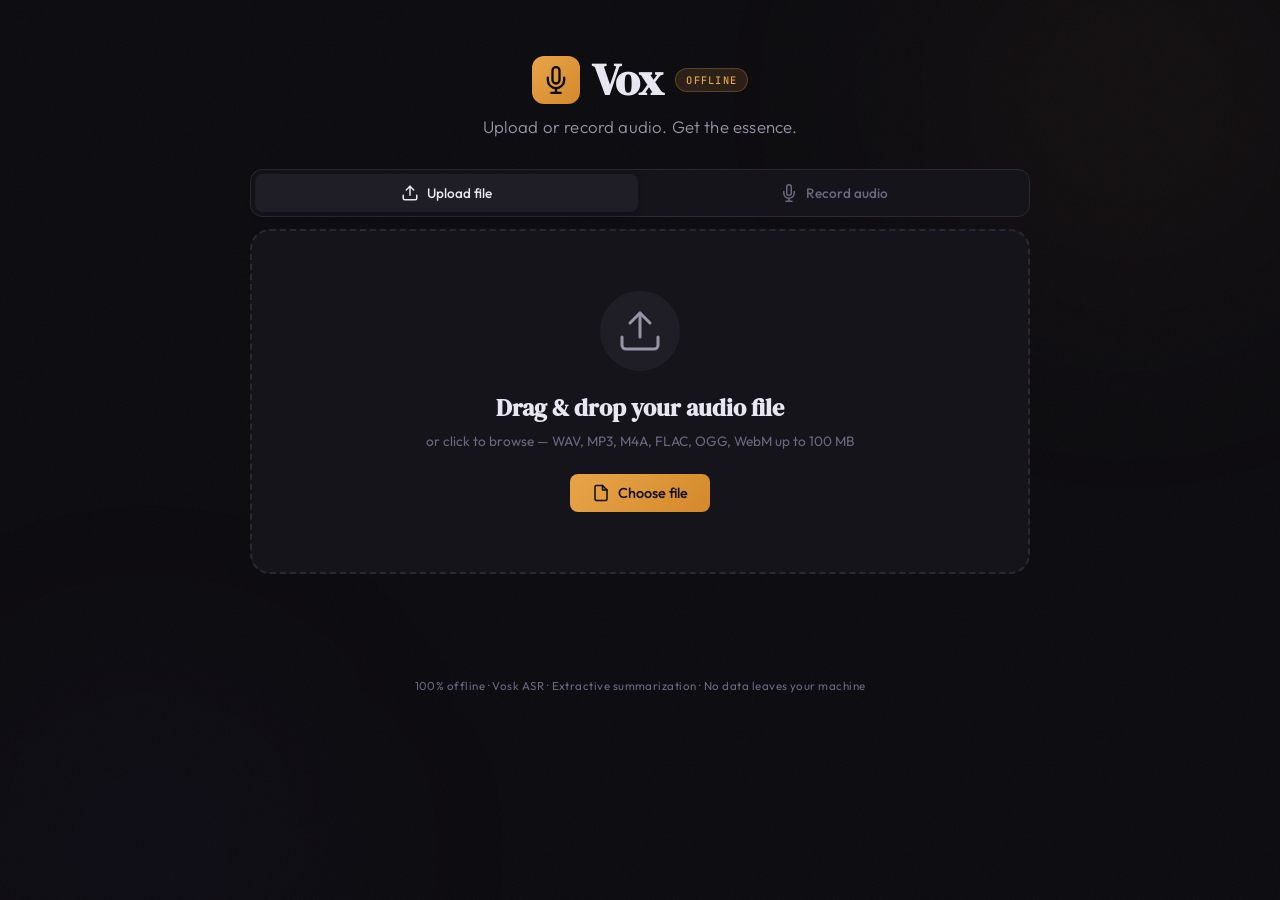
==== templates/index.html @ a443323e "initial commit" ====
<!doctype html>
<html lang="en">
<head>
  <meta charset="utf-8">
  <meta name="viewport" content="width=device-width, initial-scale=1.0">
  <title>Vox — Audio Summarizer</title>

  <!-- Fonts -->
  <link rel="preconnect" href="https://fonts.googleapis.com">
  <link rel="preconnect" href="https://fonts.gstatic.com" crossorigin>
  <link href="https://fonts.googleapis.com/css2?family=DM+Serif+Display&family=JetBrains+Mono:wght@400;500&family=Outfit:wght@300;400;500;600;700&display=swap" rel="stylesheet">

  <link rel="stylesheet" href="/static/style.css">
</head>
<body>

  <!-- Ambient background -->
  <div class="bg-grain"></div>
  <div class="bg-glow bg-glow--1"></div>
  <div class="bg-glow bg-glow--2"></div>

  <!-- ─── Header ─────────────────────────────────────── -->
  <header class="header">
    <div class="header__brand">
      <div class="header__icon">
        <svg width="28" height="28" viewBox="0 0 24 24" fill="none" stroke="currentColor" stroke-width="2" stroke-linecap="round" stroke-linejoin="round">
          <path d="M12 1a3 3 0 0 0-3 3v8a3 3 0 0 0 6 0V4a3 3 0 0 0-3-3z"/>
          <path d="M19 10v2a7 7 0 0 1-14 0v-2"/>
          <line x1="12" y1="19" x2="12" y2="23"/>
          <line x1="8" y1="23" x2="16" y2="23"/>
        </svg>
      </div>
      <h1 class="header__title">Vox</h1>
      <span class="header__badge">Offline</span>
    </div>
    <p class="header__tagline">Upload or record audio. Get the essence.</p>
  </header>

  <!-- ─── Main Container ─────────────────────────────── -->
  <main class="main">

    <!-- Upload Zone -->
    <section id="upload-zone" class="upload-zone">

      <!-- Mode Tabs -->
      <div class="mode-tabs">
        <button class="mode-tab active" id="tab-upload" data-mode="upload">
          <svg width="18" height="18" viewBox="0 0 24 24" fill="none" stroke="currentColor" stroke-width="2" stroke-linecap="round" stroke-linejoin="round"><path d="M21 15v4a2 2 0 0 1-2 2H5a2 2 0 0 1-2-2v-4"/><polyline points="17 8 12 3 7 8"/><line x1="12" y1="3" x2="12" y2="15"/></svg>
          Upload file
        </button>
        <button class="mode-tab" id="tab-record" data-mode="record">
          <svg width="18" height="18" viewBox="0 0 24 24" fill="none" stroke="currentColor" stroke-width="2" stroke-linecap="round" stroke-linejoin="round"><path d="M12 1a3 3 0 0 0-3 3v8a3 3 0 0 0 6 0V4a3 3 0 0 0-3-3z"/><path d="M19 10v2a7 7 0 0 1-14 0v-2"/><line x1="12" y1="19" x2="12" y2="23"/><line x1="8" y1="23" x2="16" y2="23"/></svg>
          Record audio
        </button>
      </div>

      <!-- Upload Panel -->
      <div class="upload-zone__inner" id="dropzone">
        <div class="upload-zone__icon">
          <svg width="48" height="48" viewBox="0 0 24 24" fill="none" stroke="currentColor" stroke-width="1.5" stroke-linecap="round" stroke-linejoin="round">
            <path d="M21 15v4a2 2 0 0 1-2 2H5a2 2 0 0 1-2-2v-4"/>
            <polyline points="17 8 12 3 7 8"/>
            <line x1="12" y1="3" x2="12" y2="15"/>
          </svg>
        </div>
        <h2 class="upload-zone__title">Drag & drop your audio file</h2>
        <p class="upload-zone__subtitle">or click to browse — WAV, MP3, M4A, FLAC, OGG, WebM up to 100 MB</p>
        <input type="file" id="file-input" accept="audio/*" hidden>
        <button class="btn btn--primary" id="browse-btn">
          <svg width="18" height="18" viewBox="0 0 24 24" fill="none" stroke="currentColor" stroke-width="2" stroke-linecap="round" stroke-linejoin="round"><path d="M14 2H6a2 2 0 0 0-2 2v16a2 2 0 0 0 2 2h12a2 2 0 0 0 2-2V8z"/><polyline points="14 2 14 8 20 8"/></svg>
          Choose file
        </button>
      </div>

      <!-- Record Panel -->
      <div class="recorder" id="recorder-panel" hidden>
        <div class="recorder__visual">
          <canvas id="waveform-canvas" class="recorder__canvas"></canvas>
          <div class="recorder__timer" id="rec-timer">00:00</div>
        </div>
        <div class="recorder__controls">
          <button class="rec-btn rec-btn--start" id="rec-start-btn" title="Start recording">
            <svg width="22" height="22" viewBox="0 0 24 24" fill="currentColor"><circle cx="12" cy="12" r="8"/></svg>
          </button>
          <button class="rec-btn rec-btn--stop" id="rec-stop-btn" title="Stop recording" hidden>
            <svg width="20" height="20" viewBox="0 0 24 24" fill="currentColor"><rect x="6" y="6" width="12" height="12" rx="2"/></svg>
          </button>
          <button class="rec-btn rec-btn--pause" id="rec-pause-btn" title="Pause" hidden>
            <svg width="20" height="20" viewBox="0 0 24 24" fill="currentColor"><rect x="6" y="5" width="4" height="14" rx="1"/><rect x="14" y="5" width="4" height="14" rx="1"/></svg>
          </button>
        </div>
        <p class="recorder__hint" id="rec-hint">Click the red button to start recording</p>
      </div>

      <!-- Recording preview (shown after recording stops) -->
      <div class="rec-preview" id="rec-preview" hidden>
        <div class="rec-preview__player">
          <div class="file-preview__icon">
            <svg width="24" height="24" viewBox="0 0 24 24" fill="none" stroke="currentColor" stroke-width="2" stroke-linecap="round" stroke-linejoin="round"><path d="M12 1a3 3 0 0 0-3 3v8a3 3 0 0 0 6 0V4a3 3 0 0 0-3-3z"/><path d="M19 10v2a7 7 0 0 1-14 0v-2"/></svg>
          </div>
          <div class="rec-preview__info">
            <p class="file-preview__name">Recording</p>
            <p class="file-preview__meta" id="rec-meta">—</p>
          </div>
          <audio id="rec-audio-player" class="rec-preview__audio" controls></audio>
        </div>
        <div class="file-preview__actions">
          <button class="btn btn--ghost btn--sm" id="rec-discard-btn">Discard</button>
          <button class="btn btn--primary" id="rec-process-btn">
            <svg width="18" height="18" viewBox="0 0 24 24" fill="none" stroke="currentColor" stroke-width="2" stroke-linecap="round" stroke-linejoin="round"><polygon points="5 3 19 12 5 21 5 3"/></svg>
            Transcribe & Summarize
          </button>
        </div>
      </div>

      <!-- File preview (shown after file selection) -->
      <div class="file-preview" id="file-preview" hidden>
        <div class="file-preview__info">
          <div class="file-preview__icon">
            <svg width="24" height="24" viewBox="0 0 24 24" fill="none" stroke="currentColor" stroke-width="2" stroke-linecap="round" stroke-linejoin="round">
              <polygon points="11 5 6 9 2 9 2 15 6 15 11 19 11 5"/>
              <path d="M19.07 4.93a10 10 0 0 1 0 14.14"/>
              <path d="M15.54 8.46a5 5 0 0 1 0 7.07"/>
            </svg>
          </div>
          <div>
            <p class="file-preview__name" id="file-name">—</p>
            <p class="file-preview__meta" id="file-meta">—</p>
          </div>
        </div>
        <div class="file-preview__actions">
          <button class="btn btn--ghost btn--sm" id="clear-btn">Change</button>
          <button class="btn btn--primary" id="process-btn">
            <svg width="18" height="18" viewBox="0 0 24 24" fill="none" stroke="currentColor" stroke-width="2" stroke-linecap="round" stroke-linejoin="round"><polygon points="5 3 19 12 5 21 5 3"/></svg>
            Transcribe & Summarize
          </button>
        </div>
      </div>
    </section>

    <!-- Processing Overlay -->
    <section id="processing" class="processing" hidden>
      <div class="processing__spinner"></div>
      <h2 class="processing__title">Processing your audio…</h2>
      <p class="processing__step" id="processing-step">Converting audio format</p>
      <div class="processing__bar">
        <div class="processing__bar-fill" id="progress-fill"></div>
      </div>
    </section>

    <!-- Error -->
    <section id="error-section" class="error-section" hidden>
      <div class="error-card">
        <div class="error-card__icon">
          <svg width="28" height="28" viewBox="0 0 24 24" fill="none" stroke="currentColor" stroke-width="2" stroke-linecap="round" stroke-linejoin="round">
            <circle cx="12" cy="12" r="10"/><line x1="15" y1="9" x2="9" y2="15"/><line x1="9" y1="9" x2="15" y2="15"/>
          </svg>
        </div>
        <h3 class="error-card__title">Something went wrong</h3>
        <p class="error-card__msg" id="error-msg">—</p>
        <button class="btn btn--primary" id="retry-btn">Try again</button>
      </div>
    </section>

    <!-- ─── Results ──────────────────────────────────── -->
    <section id="results" class="results" hidden>

      <!-- Stats Row -->
      <div class="stats-row" id="stats-row">
        <div class="stat-card">
          <span class="stat-card__value" id="stat-words">—</span>
          <span class="stat-card__label">Words</span>
        </div>
        <div class="stat-card">
          <span class="stat-card__value" id="stat-sentences">—</span>
          <span class="stat-card__label">Sentences</span>
        </div>
        <div class="stat-card">
          <span class="stat-card__value" id="stat-duration">—</span>
          <span class="stat-card__label">Duration</span>
        </div>
        <div class="stat-card">
          <span class="stat-card__value" id="stat-reading">—</span>
          <span class="stat-card__label">Read time</span>
        </div>
      </div>

      <!-- Summary Card -->
      <div class="result-card result-card--summary" id="summary-card">
        <div class="result-card__header">
          <div class="result-card__badge">Summary</div>
          <button class="btn btn--icon" title="Copy summary" data-copy="summary-text">
            <svg width="16" height="16" viewBox="0 0 24 24" fill="none" stroke="currentColor" stroke-width="2" stroke-linecap="round" stroke-linejoin="round"><rect x="9" y="9" width="13" height="13" rx="2"/><path d="M5 15H4a2 2 0 0 1-2-2V4a2 2 0 0 1 2-2h9a2 2 0 0 1 2 2v1"/></svg>
          </button>
        </div>
        <p class="result-card__text" id="summary-text">—</p>
      </div>

      <!-- Keywords -->
      <div class="result-card result-card--keywords" id="keywords-card">
        <div class="result-card__header">
          <div class="result-card__badge">Keywords</div>
        </div>
        <div class="keywords-cloud" id="keywords-cloud"></div>
      </div>

      <!-- Top Sentences -->
      <div class="result-card" id="highlights-card">
        <div class="result-card__header">
          <div class="result-card__badge">Key Sentences</div>
        </div>
        <ol class="highlights-list" id="highlights-list"></ol>
      </div>

      <!-- Full Transcript -->
      <div class="result-card" id="transcript-card">
        <div class="result-card__header">
          <div class="result-card__badge">Full Transcript</div>
          <div class="result-card__actions">
            <button class="btn btn--icon" title="Copy transcript" data-copy="transcript-text">
              <svg width="16" height="16" viewBox="0 0 24 24" fill="none" stroke="currentColor" stroke-width="2" stroke-linecap="round" stroke-linejoin="round"><rect x="9" y="9" width="13" height="13" rx="2"/><path d="M5 15H4a2 2 0 0 1-2-2V4a2 2 0 0 1 2-2h9a2 2 0 0 1 2 2v1"/></svg>
            </button>
            <button class="btn btn--icon" title="Download transcript" id="download-btn">
              <svg width="16" height="16" viewBox="0 0 24 24" fill="none" stroke="currentColor" stroke-width="2" stroke-linecap="round" stroke-linejoin="round"><path d="M21 15v4a2 2 0 0 1-2 2H5a2 2 0 0 1-2-2v-4"/><polyline points="7 10 12 15 17 10"/><line x1="12" y1="15" x2="12" y2="3"/></svg>
            </button>
          </div>
        </div>
        <div class="transcript-body" id="transcript-text">—</div>
      </div>

      <!-- New Upload -->
      <div class="results__footer">
        <button class="btn btn--ghost" id="new-upload-btn">
          <svg width="18" height="18" viewBox="0 0 24 24" fill="none" stroke="currentColor" stroke-width="2" stroke-linecap="round" stroke-linejoin="round"><line x1="12" y1="5" x2="12" y2="19"/><line x1="5" y1="12" x2="19" y2="12"/></svg>
          Process another file
        </button>
      </div>
    </section>

  </main>

  <!-- Toast -->
  <div class="toast" id="toast" hidden>
    <svg width="16" height="16" viewBox="0 0 24 24" fill="none" stroke="currentColor" stroke-width="2.5" stroke-linecap="round" stroke-linejoin="round"><polyline points="20 6 9 17 4 12"/></svg>
    <span id="toast-msg">Copied!</span>
  </div>

  <footer class="footer">
    <p>100% offline · Vosk ASR · Extractive summarization · No data leaves your machine</p>
  </footer>

  <script src="/static/app.js"></script>
</body>
</html>
---- static/style.css ----
/* ═══════════════════════════════════════════════════════════════
   VOX — Offline Audio Summarizer
   Aesthetic: Dark editorial · warm amber accent · textured depth
   ═══════════════════════════════════════════════════════════════ */

/* ── Reset & Variables ────────────────────────────────────────── */
*,
*::before,
*::after {
  margin: 0;
  padding: 0;
  box-sizing: border-box;
}

/* Ensure hidden attribute always works, even when CSS sets display */
[hidden] {
  display: none !important;
}

:root {
  /* Palette */
  --bg:          #0c0b0f;
  --bg-card:     #15141a;
  --bg-card-alt: #1a1920;
  --bg-elevated: #1f1e26;
  --border:      #2a2833;
  --border-light:#3a384a;

  --text:        #e8e6f0;
  --text-muted:  #9894a8;
  --text-dim:    #6b6780;

  --accent:      #e8a44a;
  --accent-soft: #e8a44a22;
  --accent-glow: #e8a44a44;

  --success:     #5ce0a0;
  --error:       #f06868;
  --error-soft:  #f0686815;

  /* Type */
  --font-display: 'DM Serif Display', Georgia, serif;
  --font-body:    'Outfit', -apple-system, sans-serif;
  --font-mono:    'JetBrains Mono', 'Fira Code', monospace;

  /* Space */
  --radius:    12px;
  --radius-lg: 20px;
  --radius-sm: 8px;
  --gap:       20px;
}

html {
  font-size: 16px;
  scroll-behavior: smooth;
  -webkit-font-smoothing: antialiased;
  -moz-osx-font-smoothing: grayscale;
}

body {
  font-family: var(--font-body);
  background: var(--bg);
  color: var(--text);
  min-height: 100vh;
  overflow-x: hidden;
  position: relative;
}

/* ── Ambient Background ───────────────────────────────────────── */
.bg-grain {
  position: fixed;
  inset: 0;
  z-index: 0;
  opacity: 0.035;
  pointer-events: none;
  background-image: url("data:image/svg+xml,%3Csvg viewBox='0 0 256 256' xmlns='http://www.w3.org/2000/svg'%3E%3Cfilter id='n'%3E%3CfeTurbulence type='fractalNoise' baseFrequency='0.85' numOctaves='4' stitchTiles='stitch'/%3E%3C/filter%3E%3Crect width='100%25' height='100%25' filter='url(%23n)'/%3E%3C/svg%3E");
  background-size: 180px;
}

.bg-glow {
  position: fixed;
  border-radius: 50%;
  filter: blur(120px);
  pointer-events: none;
  z-index: 0;
}

.bg-glow--1 {
  width: 600px;
  height: 600px;
  top: -200px;
  right: -150px;
  background: radial-gradient(circle, #e8a44a10, transparent 70%);
}

.bg-glow--2 {
  width: 500px;
  height: 500px;
  bottom: -200px;
  left: -100px;
  background: radial-gradient(circle, #6c5ce710, transparent 70%);
}

/* ── Header ───────────────────────────────────────────────────── */
.header {
  position: relative;
  z-index: 1;
  text-align: center;
  padding: 56px 24px 32px;
  animation: fadeDown 0.6s ease-out;
}

.header__brand {
  display: inline-flex;
  align-items: center;
  gap: 12px;
  margin-bottom: 12px;
}

.header__icon {
  display: flex;
  align-items: center;
  justify-content: center;
  width: 48px;
  height: 48px;
  border-radius: var(--radius);
  background: linear-gradient(135deg, var(--accent), #d4892a);
  color: var(--bg);
}

.header__title {
  font-family: var(--font-display);
  font-size: 2.8rem;
  letter-spacing: -0.02em;
  color: var(--text);
  line-height: 1;
}

.header__badge {
  font-family: var(--font-mono);
  font-size: 0.65rem;
  font-weight: 500;
  text-transform: uppercase;
  letter-spacing: 0.12em;
  padding: 4px 10px;
  border-radius: 999px;
  background: var(--accent-soft);
  color: var(--accent);
  border: 1px solid var(--accent-glow);
}

.header__tagline {
  font-size: 1.05rem;
  font-weight: 300;
  color: var(--text-muted);
  letter-spacing: 0.01em;
}

/* ── Main ─────────────────────────────────────────────────────── */
.main {
  position: relative;
  z-index: 1;
  max-width: 820px;
  margin: 0 auto;
  padding: 0 20px 80px;
}

/* ── Buttons ──────────────────────────────────────────────────── */
.btn {
  display: inline-flex;
  align-items: center;
  gap: 8px;
  font-family: var(--font-body);
  font-size: 0.9rem;
  font-weight: 500;
  padding: 10px 22px;
  border: none;
  border-radius: var(--radius-sm);
  cursor: pointer;
  transition: all 0.2s ease;
  white-space: nowrap;
}

.btn--primary {
  background: linear-gradient(135deg, var(--accent), #d4892a);
  color: var(--bg);
}
.btn--primary:hover {
  transform: translateY(-1px);
  box-shadow: 0 8px 24px var(--accent-glow);
}
.btn--primary:active {
  transform: translateY(0);
}
.btn--primary:disabled {
  opacity: 0.7;
  cursor: not-allowed;
  transform: none;
  box-shadow: none;
}

.btn--ghost {
  background: transparent;
  color: var(--text-muted);
  border: 1px solid var(--border);
}
.btn--ghost:hover {
  color: var(--text);
  border-color: var(--border-light);
  background: var(--bg-elevated);
}

.btn--icon {
  background: transparent;
  color: var(--text-muted);
  border: 1px solid var(--border);
  padding: 8px;
  border-radius: var(--radius-sm);
}
.btn--icon:hover {
  color: var(--accent);
  border-color: var(--accent-glow);
  background: var(--accent-soft);
}

.btn--sm {
  font-size: 0.8rem;
  padding: 6px 14px;
}

/* ── Upload Zone ──────────────────────────────────────────────── */
.upload-zone {
  animation: fadeUp 0.6s ease-out 0.1s both;
}

.upload-zone__inner {
  border: 2px dashed var(--border);
  border-radius: var(--radius-lg);
  padding: 60px 32px;
  text-align: center;
  transition: all 0.3s ease;
  cursor: pointer;
  background: var(--bg-card);
}

.upload-zone__inner:hover,
.upload-zone__inner.dragover {
  border-color: var(--accent);
  background: var(--accent-soft);
}

.upload-zone__inner.dragover {
  transform: scale(1.01);
  box-shadow: 0 0 60px var(--accent-glow);
}

.upload-zone__icon {
  display: inline-flex;
  align-items: center;
  justify-content: center;
  width: 80px;
  height: 80px;
  border-radius: 50%;
  background: var(--bg-elevated);
  color: var(--text-muted);
  margin-bottom: 20px;
}

.upload-zone__title {
  font-family: var(--font-display);
  font-size: 1.5rem;
  margin-bottom: 8px;
  color: var(--text);
}

.upload-zone__subtitle {
  font-size: 0.85rem;
  color: var(--text-dim);
  margin-bottom: 24px;
}

/* ── Mode Tabs ─────────────────────────────────────────────────── */
.mode-tabs {
  display: flex;
  gap: 4px;
  padding: 4px;
  background: var(--bg-card);
  border: 1px solid var(--border);
  border-radius: var(--radius);
  margin-bottom: 12px;
}

.mode-tab {
  flex: 1;
  display: inline-flex;
  align-items: center;
  justify-content: center;
  gap: 8px;
  font-family: var(--font-body);
  font-size: 0.85rem;
  font-weight: 500;
  padding: 10px 16px;
  border: none;
  border-radius: var(--radius-sm);
  cursor: pointer;
  background: transparent;
  color: var(--text-dim);
  transition: all 0.25s ease;
}

.mode-tab:hover {
  color: var(--text-muted);
  background: var(--bg-elevated);
}

.mode-tab.active {
  background: var(--bg-elevated);
  color: var(--text);
  box-shadow: 0 2px 8px rgba(0, 0, 0, 0.2);
}

/* ── Recorder ──────────────────────────────────────────────────── */
.recorder {
  display: flex;
  flex-direction: column;
  align-items: center;
  padding: 40px 32px;
  background: var(--bg-card);
  border: 1px solid var(--border);
  border-radius: var(--radius-lg);
  text-align: center;
  animation: fadeUp 0.3s ease-out;
}

.recorder__visual {
  position: relative;
  width: 100%;
  max-width: 500px;
  margin-bottom: 28px;
}

.recorder__canvas {
  width: 100%;
  height: 100px;
  border-radius: var(--radius);
  background: var(--bg);
  border: 1px solid var(--border);
}

.recorder__timer {
  font-family: var(--font-mono);
  font-size: 2rem;
  font-weight: 500;
  color: var(--text);
  margin-top: 16px;
  letter-spacing: 0.06em;
  transition: color 0.3s;
}

.recorder__timer.recording {
  color: var(--error);
}

.recorder__controls {
  display: flex;
  align-items: center;
  gap: 16px;
  margin-bottom: 16px;
}

.rec-btn {
  display: flex;
  align-items: center;
  justify-content: center;
  border: none;
  border-radius: 50%;
  cursor: pointer;
  transition: all 0.2s ease;
}

.rec-btn--start {
  width: 64px;
  height: 64px;
  background: var(--error);
  color: white;
  box-shadow: 0 0 0 0 rgba(240, 104, 104, 0.4);
}

.rec-btn--start:hover {
  transform: scale(1.05);
  box-shadow: 0 0 0 8px rgba(240, 104, 104, 0.15);
}

.rec-btn--start.recording {
  animation: pulse-ring 1.5s ease-out infinite;
}

.rec-btn--stop {
  width: 56px;
  height: 56px;
  background: var(--bg-elevated);
  color: var(--error);
  border: 2px solid var(--error);
}

.rec-btn--stop:hover {
  background: var(--error-soft);
  transform: scale(1.05);
}

.rec-btn--pause {
  width: 48px;
  height: 48px;
  background: var(--bg-elevated);
  color: var(--text-muted);
  border: 2px solid var(--border);
}

.rec-btn--pause:hover {
  color: var(--text);
  border-color: var(--border-light);
}

.rec-btn--pause.paused {
  color: var(--accent);
  border-color: var(--accent);
}

.recorder__hint {
  font-size: 0.82rem;
  color: var(--text-dim);
}

/* ── Recording Preview ─────────────────────────────────────────── */
.rec-preview {
  display: flex;
  flex-direction: column;
  gap: 16px;
  padding: 20px 24px;
  background: var(--bg-card);
  border: 1px solid var(--border);
  border-radius: var(--radius-lg);
  animation: fadeUp 0.3s ease-out;
}

.rec-preview > .file-preview__actions {
  align-self: flex-end;
}

.rec-preview__player {
  display: flex;
  align-items: center;
  gap: 14px;
}

.rec-preview__info {
  flex: 1;
  min-width: 0;
}

.rec-preview__audio {
  height: 36px;
  border-radius: var(--radius-sm);
  flex-shrink: 0;
}

/* Style native audio player for dark theme */
.rec-preview__audio::-webkit-media-controls-panel {
  background: var(--bg-elevated);
}

@keyframes pulse-ring {
  0% {
    box-shadow: 0 0 0 0 rgba(240, 104, 104, 0.5);
  }
  70% {
    box-shadow: 0 0 0 14px rgba(240, 104, 104, 0);
  }
  100% {
    box-shadow: 0 0 0 0 rgba(240, 104, 104, 0);
  }
}

/* ── File Preview ─────────────────────────────────────────────── */
.file-preview {
  display: flex;
  align-items: center;
  justify-content: space-between;
  gap: 16px;
  padding: 20px 24px;
  background: var(--bg-card);
  border: 1px solid var(--border);
  border-radius: var(--radius-lg);
  animation: fadeUp 0.3s ease-out;
}

.file-preview__info {
  display: flex;
  align-items: center;
  gap: 14px;
  min-width: 0;
}

.file-preview__icon {
  display: flex;
  align-items: center;
  justify-content: center;
  width: 48px;
  height: 48px;
  border-radius: var(--radius);
  background: var(--accent-soft);
  color: var(--accent);
  flex-shrink: 0;
}

.file-preview__name {
  font-weight: 500;
  font-size: 0.95rem;
  white-space: nowrap;
  overflow: hidden;
  text-overflow: ellipsis;
}

.file-preview__meta {
  font-size: 0.78rem;
  color: var(--text-dim);
  font-family: var(--font-mono);
}

.file-preview__actions {
  display: flex;
  gap: 10px;
  flex-shrink: 0;
}

/* ── Processing ───────────────────────────────────────────────── */
.processing {
  text-align: center;
  padding: 80px 24px;
  animation: fadeUp 0.4s ease-out;
}

.processing__spinner {
  width: 56px;
  height: 56px;
  border-radius: 50%;
  border: 3px solid var(--border);
  border-top-color: var(--accent);
  animation: spin 0.9s linear infinite;
  margin: 0 auto 28px;
}

.processing__title {
  font-family: var(--font-display);
  font-size: 1.5rem;
  margin-bottom: 8px;
}

.processing__step {
  color: var(--text-muted);
  margin-bottom: 28px;
  font-family: var(--font-mono);
  font-size: 0.8rem;
}

.processing__bar {
  max-width: 360px;
  height: 4px;
  background: var(--border);
  border-radius: 2px;
  margin: 0 auto;
  overflow: hidden;
}

.processing__bar-fill {
  height: 100%;
  width: 30%;
  background: linear-gradient(90deg, var(--accent), #d4892a);
  border-radius: 2px;
  animation: indeterminate 1.8s ease-in-out infinite;
}

/* ── Error ─────────────────────────────────────────────────────── */
.error-section {
  animation: fadeUp 0.4s ease-out;
}

.error-card {
  text-align: center;
  padding: 48px 32px;
  background: var(--bg-card);
  border: 1px solid #f0686830;
  border-radius: var(--radius-lg);
}

.error-card__icon {
  display: inline-flex;
  align-items: center;
  justify-content: center;
  width: 56px;
  height: 56px;
  border-radius: 50%;
  background: var(--error-soft);
  color: var(--error);
  margin-bottom: 16px;
}

.error-card__title {
  font-family: var(--font-display);
  font-size: 1.3rem;
  margin-bottom: 8px;
}

.error-card__msg {
  color: var(--text-muted);
  font-size: 0.9rem;
  margin-bottom: 24px;
  max-width: 420px;
  margin-left: auto;
  margin-right: auto;
}

/* ── Results ──────────────────────────────────────────────────── */
.results {
  display: flex;
  flex-direction: column;
  gap: var(--gap);
}

/* Stats */
.stats-row {
  display: grid;
  grid-template-columns: repeat(4, 1fr);
  gap: 12px;
  animation: fadeUp 0.5s ease-out 0.05s both;
}

.stat-card {
  display: flex;
  flex-direction: column;
  align-items: center;
  padding: 20px 12px;
  background: var(--bg-card);
  border: 1px solid var(--border);
  border-radius: var(--radius);
  transition: border-color 0.2s;
}
.stat-card:hover {
  border-color: var(--border-light);
}

.stat-card__value {
  font-family: var(--font-display);
  font-size: 1.6rem;
  color: var(--accent);
  line-height: 1.2;
}

.stat-card__label {
  font-size: 0.72rem;
  text-transform: uppercase;
  letter-spacing: 0.1em;
  color: var(--text-dim);
  margin-top: 4px;
}

/* Result Cards */
.result-card {
  background: var(--bg-card);
  border: 1px solid var(--border);
  border-radius: var(--radius-lg);
  padding: 28px;
  animation: fadeUp 0.5s ease-out both;
}

.result-card:nth-child(2) { animation-delay: 0.1s; }
.result-card:nth-child(3) { animation-delay: 0.15s; }
.result-card:nth-child(4) { animation-delay: 0.2s; }
.result-card:nth-child(5) { animation-delay: 0.25s; }

.result-card__header {
  display: flex;
  align-items: center;
  justify-content: space-between;
  margin-bottom: 16px;
}

.result-card__actions {
  display: flex;
  gap: 8px;
}

.result-card__badge {
  font-family: var(--font-mono);
  font-size: 0.68rem;
  font-weight: 500;
  text-transform: uppercase;
  letter-spacing: 0.12em;
  padding: 5px 12px;
  border-radius: 999px;
  background: var(--bg-elevated);
  color: var(--text-muted);
  border: 1px solid var(--border);
}

.result-card--summary {
  border-color: var(--accent-glow);
  background: linear-gradient(135deg, var(--bg-card), #1a1820);
}

.result-card--summary .result-card__badge {
  background: var(--accent-soft);
  color: var(--accent);
  border-color: var(--accent-glow);
}

.result-card__text {
  font-size: 1.05rem;
  line-height: 1.75;
  color: var(--text);
  font-weight: 300;
}

/* Keywords */
.keywords-cloud {
  display: flex;
  flex-wrap: wrap;
  gap: 8px;
}

.keyword-tag {
  display: inline-flex;
  align-items: center;
  gap: 6px;
  font-family: var(--font-mono);
  font-size: 0.78rem;
  padding: 6px 14px;
  border-radius: 999px;
  background: var(--bg-elevated);
  color: var(--text-muted);
  border: 1px solid var(--border);
  transition: all 0.2s;
  animation: fadeScale 0.3s ease-out both;
}

.keyword-tag:hover {
  color: var(--accent);
  border-color: var(--accent-glow);
  background: var(--accent-soft);
}

.keyword-tag__count {
  font-size: 0.65rem;
  opacity: 0.5;
}

/* Highlights */
.highlights-list {
  list-style: none;
  counter-reset: highlights;
  display: flex;
  flex-direction: column;
  gap: 14px;
}

.highlight-item {
  counter-increment: highlights;
  display: flex;
  gap: 16px;
  align-items: flex-start;
  padding: 14px 16px;
  border-radius: var(--radius);
  background: var(--bg-elevated);
  border: 1px solid transparent;
  transition: all 0.2s;
  animation: fadeUp 0.4s ease-out both;
}

.highlight-item:hover {
  border-color: var(--border);
}

.highlight-item__rank {
  font-family: var(--font-display);
  font-size: 1.3rem;
  color: var(--accent);
  line-height: 1.4;
  flex-shrink: 0;
  width: 28px;
  text-align: center;
}

.highlight-item__body {
  flex: 1;
  min-width: 0;
}

.highlight-item__text {
  font-size: 0.92rem;
  line-height: 1.6;
  color: var(--text);
  font-weight: 300;
}

.highlight-item__bar {
  height: 3px;
  border-radius: 2px;
  background: var(--border);
  margin-top: 10px;
  overflow: hidden;
}

.highlight-item__bar-fill {
  height: 100%;
  background: linear-gradient(90deg, var(--accent), #d4892a);
  border-radius: 2px;
  transition: width 0.6s ease-out;
}

/* Transcript */
.transcript-body {
  font-family: var(--font-mono);
  font-size: 0.82rem;
  line-height: 1.85;
  color: var(--text-muted);
  max-height: 400px;
  overflow-y: auto;
  padding: 16px;
  background: var(--bg);
  border-radius: var(--radius);
  border: 1px solid var(--border);
  white-space: pre-wrap;
  word-wrap: break-word;
}

.transcript-body::-webkit-scrollbar {
  width: 6px;
}
.transcript-body::-webkit-scrollbar-track {
  background: transparent;
}
.transcript-body::-webkit-scrollbar-thumb {
  background: var(--border);
  border-radius: 3px;
}

/* Results Footer */
.results__footer {
  text-align: center;
  padding-top: 12px;
}

/* ── Toast ─────────────────────────────────────────────────────── */
.toast {
  position: fixed;
  bottom: 32px;
  left: 50%;
  transform: translateX(-50%) translateY(20px);
  display: inline-flex;
  align-items: center;
  gap: 8px;
  padding: 10px 20px;
  background: var(--bg-elevated);
  color: var(--success);
  border: 1px solid #5ce0a030;
  border-radius: var(--radius-sm);
  font-size: 0.85rem;
  font-weight: 500;
  z-index: 100;
  opacity: 0;
  transition: all 0.3s ease;
  pointer-events: none;
}

.toast.show {
  opacity: 1;
  transform: translateX(-50%) translateY(0);
}

/* ── Footer ────────────────────────────────────────────────────── */
.footer {
  position: relative;
  z-index: 1;
  text-align: center;
  padding: 24px;
  font-size: 0.72rem;
  color: var(--text-dim);
  letter-spacing: 0.04em;
}

/* ── Animations ────────────────────────────────────────────────── */
@keyframes fadeUp {
  from { opacity: 0; transform: translateY(16px); }
  to   { opacity: 1; transform: translateY(0); }
}

@keyframes fadeDown {
  from { opacity: 0; transform: translateY(-16px); }
  to   { opacity: 1; transform: translateY(0); }
}

@keyframes fadeScale {
  from { opacity: 0; transform: scale(0.9); }
  to   { opacity: 1; transform: scale(1); }
}

@keyframes spin {
  to { transform: rotate(360deg); }
}

.spin-icon {
  animation: spin 0.9s linear infinite;
}

@keyframes indeterminate {
  0%   { transform: translateX(-100%); }
  50%  { transform: translateX(200%); }
  100% { transform: translateX(-100%); }
}

/* ── Responsive ────────────────────────────────────────────────── */
@media (max-width: 640px) {
  .header { padding: 36px 16px 24px; }
  .header__title { font-size: 2.2rem; }
  .main { padding: 0 14px 60px; }

  .stats-row {
    grid-template-columns: repeat(2, 1fr);
  }

  .file-preview {
    flex-direction: column;
    align-items: stretch;
    gap: 14px;
  }

  .file-preview__actions {
    justify-content: flex-end;
  }

  .result-card { padding: 20px; }

  .upload-zone__inner {
    padding: 40px 20px;
  }

  .recorder {
    padding: 28px 16px;
  }

  .rec-preview__player {
    flex-wrap: wrap;
  }

  .rec-preview__audio {
    width: 100%;
    margin-top: 8px;
  }
}
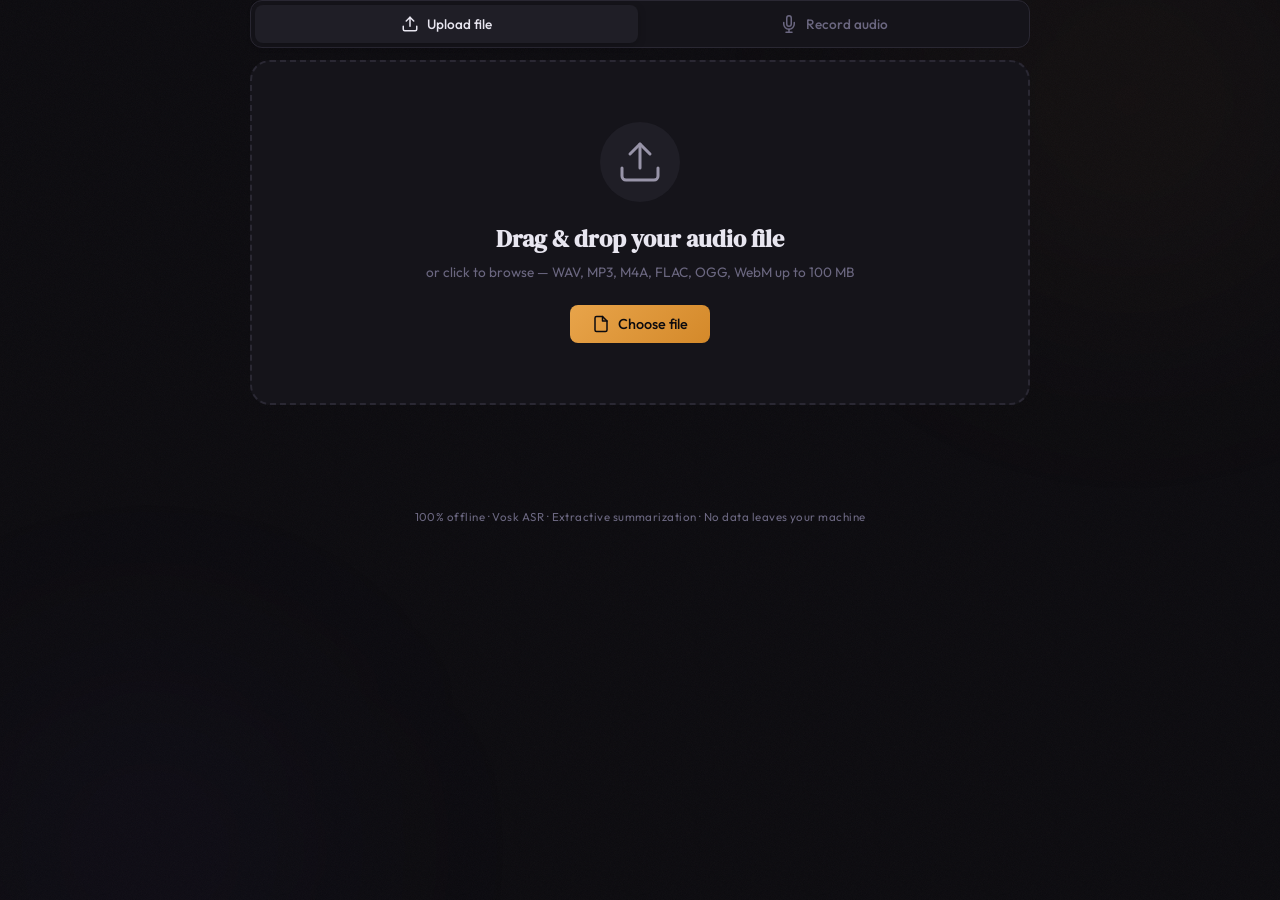
==== commit f62c433c: "changing index.html Removed header section from index.html" ====
--- a/templates/index.html
+++ b/templates/index.html
@@ -20,21 +20,7 @@
   <div class="bg-glow bg-glow--2"></div>
 
   <!-- ─── Header ─────────────────────────────────────── -->
-  <header class="header">
-    <div class="header__brand">
-      <div class="header__icon">
-        <svg width="28" height="28" viewBox="0 0 24 24" fill="none" stroke="currentColor" stroke-width="2" stroke-linecap="round" stroke-linejoin="round">
-          <path d="M12 1a3 3 0 0 0-3 3v8a3 3 0 0 0 6 0V4a3 3 0 0 0-3-3z"/>
-          <path d="M19 10v2a7 7 0 0 1-14 0v-2"/>
-          <line x1="12" y1="19" x2="12" y2="23"/>
-          <line x1="8" y1="23" x2="16" y2="23"/>
-        </svg>
-      </div>
-      <h1 class="header__title">Vox</h1>
-      <span class="header__badge">Offline</span>
-    </div>
-    <p class="header__tagline">Upload or record audio. Get the essence.</p>
-  </header>
+
 
   <!-- ─── Main Container ─────────────────────────────── -->
   <main class="main">
@@ -251,4 +237,4 @@
 
   <script src="/static/app.js"></script>
 </body>
-</html>+</html>
--- a/static/style.css
+++ b/static/style.css
@@ -956,4 +956,4 @@
     width: 100%;
     margin-top: 8px;
   }
-}+}
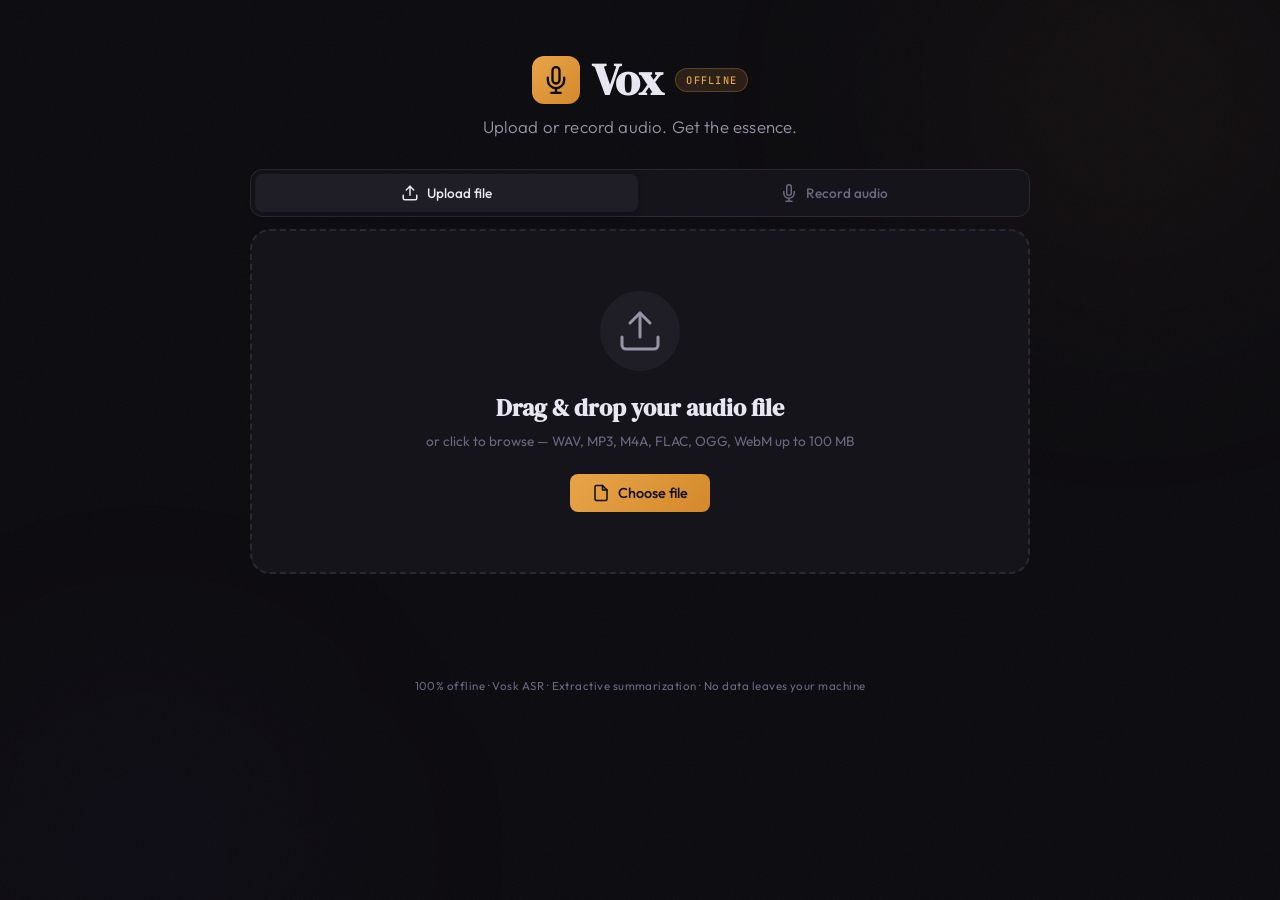
==== commit f823e691: "Add header section with branding and tagline" ====
--- a/templates/index.html
+++ b/templates/index.html
@@ -20,7 +20,21 @@
   <div class="bg-glow bg-glow--2"></div>
 
   <!-- ─── Header ─────────────────────────────────────── -->
-
+  <header class="header">
+    <div class="header__brand">
+      <div class="header__icon">
+        <svg width="28" height="28" viewBox="0 0 24 24" fill="none" stroke="currentColor" stroke-width="2" stroke-linecap="round" stroke-linejoin="round">
+          <path d="M12 1a3 3 0 0 0-3 3v8a3 3 0 0 0 6 0V4a3 3 0 0 0-3-3z"/>
+          <path d="M19 10v2a7 7 0 0 1-14 0v-2"/>
+          <line x1="12" y1="19" x2="12" y2="23"/>
+          <line x1="8" y1="23" x2="16" y2="23"/>
+        </svg>
+      </div>
+      <h1 class="header__title">Vox</h1>
+      <span class="header__badge">Offline</span>
+    </div>
+    <p class="header__tagline">Upload or record audio. Get the essence.</p>
+  </header>
 
   <!-- ─── Main Container ─────────────────────────────── -->
   <main class="main">
